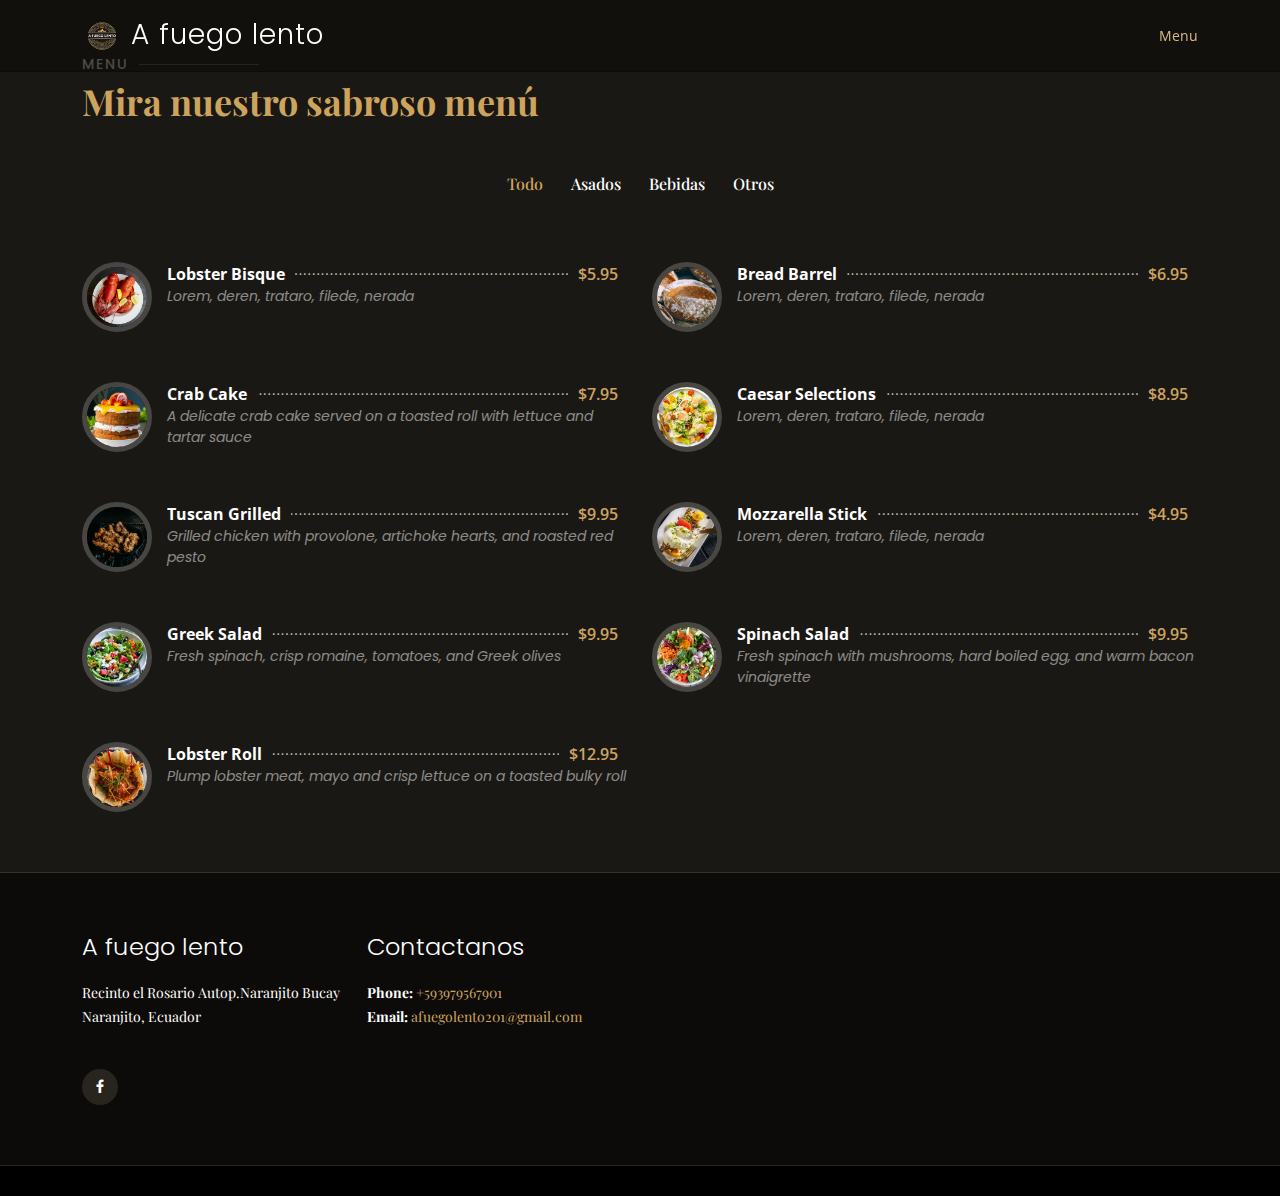
==== docs/index.html @ 2a399e33 "tilde en u" ====
<!DOCTYPE html>
<html lang="es">

<head>
  <meta charset="utf-8">
  <meta content="width=device-width, initial-scale=1.0" name="viewport">

  <title>A fuego lento</title>
  <meta content="" name="description">
  <meta content="" name="keywords">

  <!-- Favicons -->
  <link href="assets/img/favicon.png" rel="icon">
  <link href="assets/img/apple-touch-icon.png" rel="apple-touch-icon">

  <!-- Google Fonts -->
  <link href="https://fonts.googleapis.com/css?family=Open+Sans:300,300i,400,400i,600,600i,700,700i|Playfair+Display:ital,wght@0,400;0,500;0,600;0,700;1,400;1,500;1,600;1,700|Poppins:300,300i,400,400i,500,500i,600,600i,700,700i" rel="stylesheet">

  <!-- Vendor CSS Files -->
  <link href="assets/vendor/animate.css/animate.min.css" rel="stylesheet">
  <link href="assets/vendor/aos/aos.css" rel="stylesheet">
  <link href="assets/vendor/bootstrap/css/bootstrap.min.css" rel="stylesheet">
  <link href="assets/vendor/bootstrap-icons/bootstrap-icons.css" rel="stylesheet">
  <link href="assets/vendor/boxicons/css/boxicons.min.css" rel="stylesheet">
  <link href="assets/vendor/glightbox/css/glightbox.min.css" rel="stylesheet">
  <link href="assets/vendor/swiper/swiper-bundle.min.css" rel="stylesheet">

  <!-- Template Main CSS File -->
  <link href="assets/css/style.css" rel="stylesheet">
  <meta name="google" content="notranslate">

  <!-- =======================================================
  * Template Name: Restaurantly
  * Template URL: https://bootstrapmade.com/restaurantly-restaurant-template/
  * Updated: Mar 17 2024 with Bootstrap v5.3.3
  * Author: BootstrapMade.com
  * License: https://bootstrapmade.com/license/
  ======================================================== -->
</head>
<body>

  <!-- ======= Header ======= -->
  <header id="header" class="fixed-top d-flex align-items-cente">
    <div class="container-fluid container-xl d-flex align-items-center justify-content-lg-between">

      <h1 class="logo me-auto me-lg-0">
        <img src="assets/img/favicon.png" alt="...">
        <a href="javascript:;">A fuego lento</a>
      </h1>
      <!-- Uncomment below if you prefer to use an image logo -->
      <!-- <a href="index.html" class="logo me-auto me-lg-0"><img src="assets/img/logo.png" alt="" class="img-fluid"></a>-->

      <nav id="navbar" class="navbar order-last order-lg-0">
        <ul>
          <li><a class="nav-link scrollto" href="#menu">Menu</a></li>
        </ul>
        <i class="bi bi-list mobile-nav-toggle"></i>
      </nav><!-- .navbar -->
    </div>
  </header><!-- End Header -->


  <main id="main">
    <!-- ======= Menu Section ======= -->
    <section id="menu" class="menu section-bg">
      <div class="container" data-aos="fade-up">

        <div class="section-title">
          <h2>Menu</h2>
          <p>Mira nuestro sabroso menú</p>
        </div>

        <div class="row" data-aos="fade-up" data-aos-delay="100">
          <div class="col-lg-12 d-flex justify-content-center">
            <ul id="menu-flters">
              <li data-filter="*" class="filter-active">Todo</li>
              <li data-filter=".filter-starters">Asados</li>
              <li data-filter=".filter-salads">Bebidas</li>
              <li data-filter=".filter-specialty">Otros</li>
            </ul>
          </div>
        </div>
        <div class="row menu-container" data-aos="fade-up" data-aos-delay="200">
          <div class="col-lg-6 menu-item filter-starters">
            <img src="assets/img/menu/lobster-bisque.jpg" class="menu-img" alt="">
            <div class="menu-content">
              <a href="#">Lobster Bisque</a><span>$5.95</span>
            </div>
            <div class="menu-ingredients">
              Lorem, deren, trataro, filede, nerada
            </div>
          </div>
          <div class="col-lg-6 menu-item filter-specialty">
            <img src="assets/img/menu/bread-barrel.jpg" class="menu-img" alt="">
            <div class="menu-content">
              <a href="#">Bread Barrel</a><span>$6.95</span>
            </div>
            <div class="menu-ingredients">
              Lorem, deren, trataro, filede, nerada
            </div>
          </div>
          <div class="col-lg-6 menu-item filter-starters">
            <img src="assets/img/menu/cake.jpg" class="menu-img" alt="">
            <div class="menu-content">
              <a href="#">Crab Cake</a><span>$7.95</span>
            </div>
            <div class="menu-ingredients">
              A delicate crab cake served on a toasted roll with lettuce and tartar sauce
            </div>
          </div>
          <div class="col-lg-6 menu-item filter-salads">
            <img src="assets/img/menu/caesar.jpg" class="menu-img" alt="">
            <div class="menu-content">
              <a href="#">Caesar Selections</a><span>$8.95</span>
            </div>
            <div class="menu-ingredients">
              Lorem, deren, trataro, filede, nerada
            </div>
          </div>
          <div class="col-lg-6 menu-item filter-specialty">
            <img src="assets/img/menu/tuscan-grilled.jpg" class="menu-img" alt="">
            <div class="menu-content">
              <a href="#">Tuscan Grilled</a><span>$9.95</span>
            </div>
            <div class="menu-ingredients">
              Grilled chicken with provolone, artichoke hearts, and roasted red pesto
            </div>
          </div>
          <div class="col-lg-6 menu-item filter-starters">
            <img src="assets/img/menu/mozzarella.jpg" class="menu-img" alt="">
            <div class="menu-content">
              <a href="#">Mozzarella Stick</a><span>$4.95</span>
            </div>
            <div class="menu-ingredients">
              Lorem, deren, trataro, filede, nerada
            </div>
          </div>
          <div class="col-lg-6 menu-item filter-salads">
            <img src="assets/img/menu/greek-salad.jpg" class="menu-img" alt="">
            <div class="menu-content">
              <a href="#">Greek Salad</a><span>$9.95</span>
            </div>
            <div class="menu-ingredients">
              Fresh spinach, crisp romaine, tomatoes, and Greek olives
            </div>
          </div>
          <div class="col-lg-6 menu-item filter-salads">
            <img src="assets/img/menu/spinach-salad.jpg" class="menu-img" alt="">
            <div class="menu-content">
              <a href="#">Spinach Salad</a><span>$9.95</span>
            </div>
            <div class="menu-ingredients">
              Fresh spinach with mushrooms, hard boiled egg, and warm bacon vinaigrette
            </div>
          </div>
          <div class="col-lg-6 menu-item filter-specialty">
            <img src="assets/img/menu/lobster-roll.jpg" class="menu-img" alt="">
            <div class="menu-content">
              <a href="#">Lobster Roll</a><span>$12.95</span>
            </div>
            <div class="menu-ingredients">
              Plump lobster meat, mayo and crisp lettuce on a toasted bulky roll
            </div>
          </div>

        </div>

      </div>
    </section><!-- End Menu Section -->
  </main><!-- End #main -->

  <!-- ======= Footer ======= -->
  <footer id="footer">
    <div class="footer-top">
      <div class="container">
        <div class="row">
          <div class="col-lg-3 col-md-6">
            <div class="footer-info">
              <h3 style="text-transform: inherit!important;">A fuego lento</h3>
              <p>
                Recinto el Rosario Autop.Naranjito Bucay <br>
                Naranjito, Ecuador
                <br><br>
              </p>
              <div class="social-links mt-3">
                <a href="https://www.facebook.com/profile.php?id=61558694199733" class="facebook"><i class="bx bxl-facebook"></i></a>
              </div>
            </div>
          </div>
          <div class="col-lg-3 col-md-6">
            <div class="footer-info">
              <h3 style="text-transform: inherit!important;">Contactanos</h3>
              <p>
                <strong>Phone:</strong>
                <a href="https://wa.me/593979567901?text=Hola%2C%20deseo%20realizar%20un%20pedido">+593979567901</a><br>
                <strong>Email:</strong> <a href="mailto:afuegolento201@gmail.com?subject=Consulta&body=Hola%2C%20me%20gustar%C3%ADa%20realizar%20una%20consulta.">afuegolento201@gmail.com</a><br>
              </p>
            </div>
          </div>
        </div>
      </div>
    </div>

  </footer><!-- End Footer -->

  <div id="preloader"></div>
  <a href="#" class="back-to-top d-flex align-items-center justify-content-center"><i class="bi bi-arrow-up-short"></i></a>

  <!-- Vendor JS Files -->
  <script src="assets/vendor/aos/aos.js"></script>
  <script src="assets/vendor/bootstrap/js/bootstrap.bundle.min.js"></script>
  <script src="assets/vendor/glightbox/js/glightbox.min.js"></script>
  <script src="assets/vendor/isotope-layout/isotope.pkgd.min.js"></script>
  <script src="assets/vendor/swiper/swiper-bundle.min.js"></script>
  <script src="assets/vendor/php-email-form/validate.js"></script>

  <!-- Template Main JS File -->
  <script src="assets/js/main.js"></script>

</body>

</html>
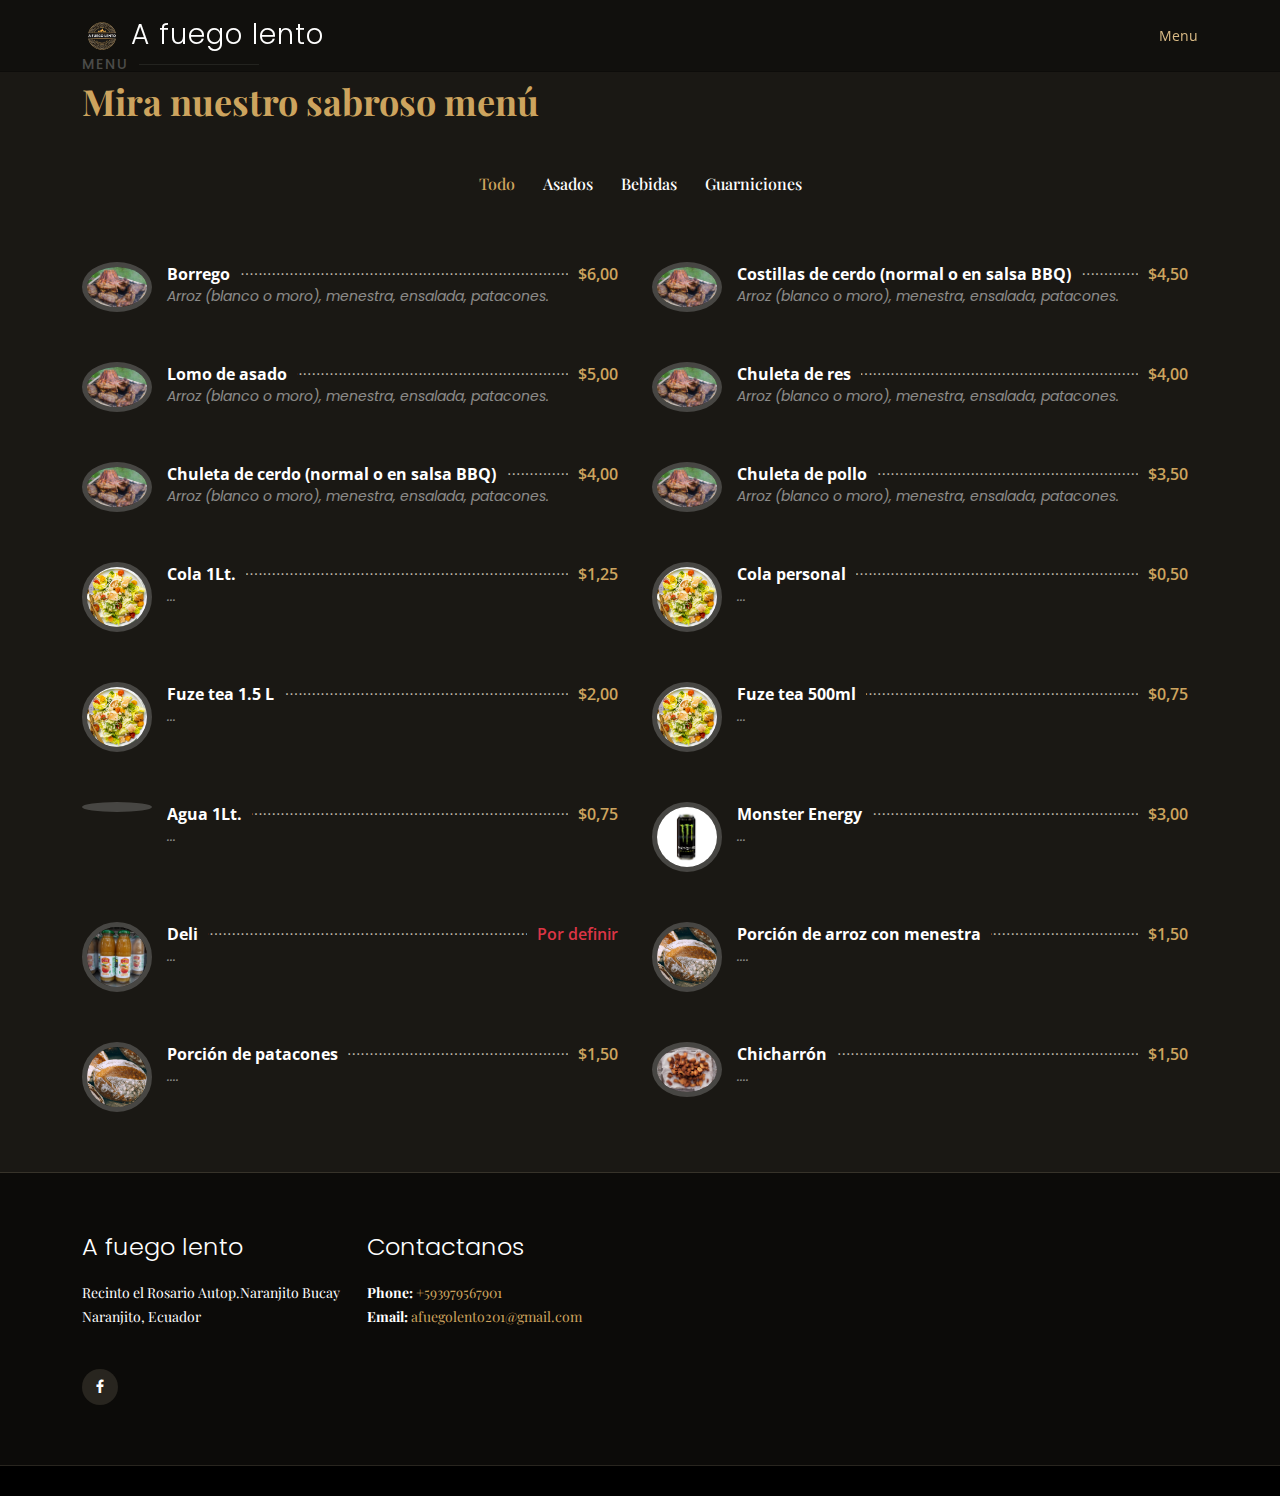
==== commit 652510f3: "actualizacion de menu" ====
--- a/docs/index.html
+++ b/docs/index.html
@@ -74,94 +74,129 @@
           <div class="col-lg-12 d-flex justify-content-center">
             <ul id="menu-flters">
               <li data-filter="*" class="filter-active">Todo</li>
-              <li data-filter=".filter-starters">Asados</li>
-              <li data-filter=".filter-salads">Bebidas</li>
-              <li data-filter=".filter-specialty">Otros</li>
+              <li data-filter=".filter-asados">Asados</li>
+              <li data-filter=".filter-bebidas">Bebidas</li>
+              <li data-filter=".filter-guarniciones">Guarniciones</li>
             </ul>
           </div>
         </div>
         <div class="row menu-container" data-aos="fade-up" data-aos-delay="200">
-          <div class="col-lg-6 menu-item filter-starters">
-            <img src="assets/img/menu/lobster-bisque.jpg" class="menu-img" alt="">
-            <div class="menu-content">
-              <a href="#">Lobster Bisque</a><span>$5.95</span>
-            </div>
-            <div class="menu-ingredients">
-              Lorem, deren, trataro, filede, nerada
-            </div>
-          </div>
-          <div class="col-lg-6 menu-item filter-specialty">
+          <div class="col-lg-6 menu-item filter-asados">
+            <img src="assets/img/own-menu/borrego.jpeg" class="menu-img" alt="">
+            <div class="menu-content">
+              <a href="#">Borrego</a><span>$6,00</span>
+            </div>
+            <div class="menu-ingredients">Arroz (blanco o moro), menestra, ensalada, patacones.</div>
+          </div>
+          <div class="col-lg-6 menu-item filter-asados">
+            <img src="assets/img/own-menu/borrego.jpeg" class="menu-img" alt="">
+            <div class="menu-content">
+              <a href="#">Costillas de cerdo (normal o en salsa BBQ)</a><span>$4,50</span>
+            </div>
+            <div class="menu-ingredients">Arroz (blanco o moro), menestra, ensalada, patacones.</div>
+          </div>
+          <div class="col-lg-6 menu-item filter-asados">
+            <img src="assets/img/own-menu/borrego.jpeg" class="menu-img" alt="">
+            <div class="menu-content">
+              <a href="#">Lomo de asado</a><span>$5,00</span>
+            </div>
+            <div class="menu-ingredients">Arroz (blanco o moro), menestra, ensalada, patacones.</div>
+          </div>
+          <div class="col-lg-6 menu-item filter-asados">
+            <img src="assets/img/own-menu/borrego.jpeg" class="menu-img" alt="">
+            <div class="menu-content">
+              <a href="#">Chuleta de res</a><span>$4,00</span>
+            </div>
+            <div class="menu-ingredients">Arroz (blanco o moro), menestra, ensalada, patacones.</div>
+          </div>
+          <div class="col-lg-6 menu-item filter-asados">
+            <img src="assets/img/own-menu/borrego.jpeg" class="menu-img" alt="">
+            <div class="menu-content">
+              <a href="#">Chuleta de cerdo (normal o en salsa BBQ)</a><span>$4,00</span>
+            </div>
+            <div class="menu-ingredients">Arroz (blanco o moro), menestra, ensalada, patacones.</div>
+          </div>
+          <div class="col-lg-6 menu-item filter-asados">
+            <img src="assets/img/own-menu/borrego.jpeg" class="menu-img" alt="">
+            <div class="menu-content">
+              <a href="#">Chuleta de pollo</a><span>$3,50</span>
+            </div>
+            <div class="menu-ingredients">Arroz (blanco o moro), menestra, ensalada, patacones.</div>
+          </div>
+
+
+          <div class="col-lg-6 menu-item filter-bebidas">
+            <img src="assets/img/menu/caesar.jpg" class="menu-img" alt="">
+            <div class="menu-content">
+              <a href="#">Cola 1Lt.</a><span>$1,25</span>
+            </div>
+            <div class="menu-ingredients">...</div>
+          </div>
+          <div class="col-lg-6 menu-item filter-bebidas">
+            <img src="assets/img/menu/caesar.jpg" class="menu-img" alt="">
+            <div class="menu-content">
+              <a href="#">Cola personal</a><span>$0,50</span>
+            </div>
+            <div class="menu-ingredients">...</div>
+          </div>
+          <div class="col-lg-6 menu-item filter-bebidas">
+            <img src="assets/img/menu/caesar.jpg" class="menu-img" alt="">
+            <div class="menu-content">
+              <a href="#">Fuze tea 1.5 L</a><span>$2,00</span>
+            </div>
+            <div class="menu-ingredients">...</div>
+          </div>
+          <div class="col-lg-6 menu-item filter-bebidas">
+            <img src="assets/img/menu/caesar.jpg" class="menu-img" alt="">
+            <div class="menu-content">
+              <a href="#">Fuze tea  500ml</a><span>$0,75</span>
+            </div>
+            <div class="menu-ingredients">...</div>
+          </div>
+          <div class="col-lg-6 menu-item filter-bebidas">
+            <img src="assets/img/own-menu/caesar.jpg" class="menu-img" alt="">
+            <div class="menu-content">
+              <a href="#">Agua 1Lt.</a><span>$0,75</span>
+            </div>
+            <div class="menu-ingredients">...</div>
+          </div>
+          <div class="col-lg-6 menu-item filter-bebidas">
+            <img src="assets/img/own-menu/monster.png" class="menu-img" alt="">
+            <div class="menu-content">
+              <a href="#">Monster Energy</a><span>$3,00</span>
+            </div>
+            <div class="menu-ingredients">...</div>
+          </div>
+          <div class="col-lg-6 menu-item filter-bebidas">
+            <img src="assets/img/own-menu/deli.png" class="menu-img" alt="">
+            <div class="menu-content">
+              <a href="#">Deli</a><span class="text-danger">Por definir</span>
+            </div>
+            <div class="menu-ingredients">...</div>
+          </div>
+
+          <div class="col-lg-6 menu-item filter-guarniciones">
             <img src="assets/img/menu/bread-barrel.jpg" class="menu-img" alt="">
             <div class="menu-content">
-              <a href="#">Bread Barrel</a><span>$6.95</span>
-            </div>
-            <div class="menu-ingredients">
-              Lorem, deren, trataro, filede, nerada
-            </div>
-          </div>
-          <div class="col-lg-6 menu-item filter-starters">
-            <img src="assets/img/menu/cake.jpg" class="menu-img" alt="">
-            <div class="menu-content">
-              <a href="#">Crab Cake</a><span>$7.95</span>
-            </div>
-            <div class="menu-ingredients">
-              A delicate crab cake served on a toasted roll with lettuce and tartar sauce
-            </div>
-          </div>
-          <div class="col-lg-6 menu-item filter-salads">
-            <img src="assets/img/menu/caesar.jpg" class="menu-img" alt="">
-            <div class="menu-content">
-              <a href="#">Caesar Selections</a><span>$8.95</span>
-            </div>
-            <div class="menu-ingredients">
-              Lorem, deren, trataro, filede, nerada
-            </div>
-          </div>
-          <div class="col-lg-6 menu-item filter-specialty">
-            <img src="assets/img/menu/tuscan-grilled.jpg" class="menu-img" alt="">
-            <div class="menu-content">
-              <a href="#">Tuscan Grilled</a><span>$9.95</span>
-            </div>
-            <div class="menu-ingredients">
-              Grilled chicken with provolone, artichoke hearts, and roasted red pesto
-            </div>
-          </div>
-          <div class="col-lg-6 menu-item filter-starters">
-            <img src="assets/img/menu/mozzarella.jpg" class="menu-img" alt="">
-            <div class="menu-content">
-              <a href="#">Mozzarella Stick</a><span>$4.95</span>
-            </div>
-            <div class="menu-ingredients">
-              Lorem, deren, trataro, filede, nerada
-            </div>
-          </div>
-          <div class="col-lg-6 menu-item filter-salads">
-            <img src="assets/img/menu/greek-salad.jpg" class="menu-img" alt="">
-            <div class="menu-content">
-              <a href="#">Greek Salad</a><span>$9.95</span>
-            </div>
-            <div class="menu-ingredients">
-              Fresh spinach, crisp romaine, tomatoes, and Greek olives
-            </div>
-          </div>
-          <div class="col-lg-6 menu-item filter-salads">
-            <img src="assets/img/menu/spinach-salad.jpg" class="menu-img" alt="">
-            <div class="menu-content">
-              <a href="#">Spinach Salad</a><span>$9.95</span>
-            </div>
-            <div class="menu-ingredients">
-              Fresh spinach with mushrooms, hard boiled egg, and warm bacon vinaigrette
-            </div>
-          </div>
-          <div class="col-lg-6 menu-item filter-specialty">
-            <img src="assets/img/menu/lobster-roll.jpg" class="menu-img" alt="">
-            <div class="menu-content">
-              <a href="#">Lobster Roll</a><span>$12.95</span>
-            </div>
-            <div class="menu-ingredients">
-              Plump lobster meat, mayo and crisp lettuce on a toasted bulky roll
-            </div>
-          </div>
+              <a href="#">Porción de arroz con menestra</a><span>$1,50</span>
+            </div>
+            <div class="menu-ingredients">....</div>
+          </div>
+          <div class="col-lg-6 menu-item filter-guarniciones">
+            <img src="assets/img/menu/bread-barrel.jpg" class="menu-img" alt="">
+            <div class="menu-content">
+              <a href="#">Porción de patacones</a><span>$1,50</span>
+            </div>
+            <div class="menu-ingredients">....</div>
+          </div>
+          <div class="col-lg-6 menu-item filter-guarniciones">
+            <img src="assets/img/own-menu/chicharron.jpg" class="menu-img" alt="">
+            <div class="menu-content">
+              <a href="#">Chicharrón</a><span>$1,50</span>
+            </div>
+            <div class="menu-ingredients">....</div>
+          </div>
+
 
         </div>
 
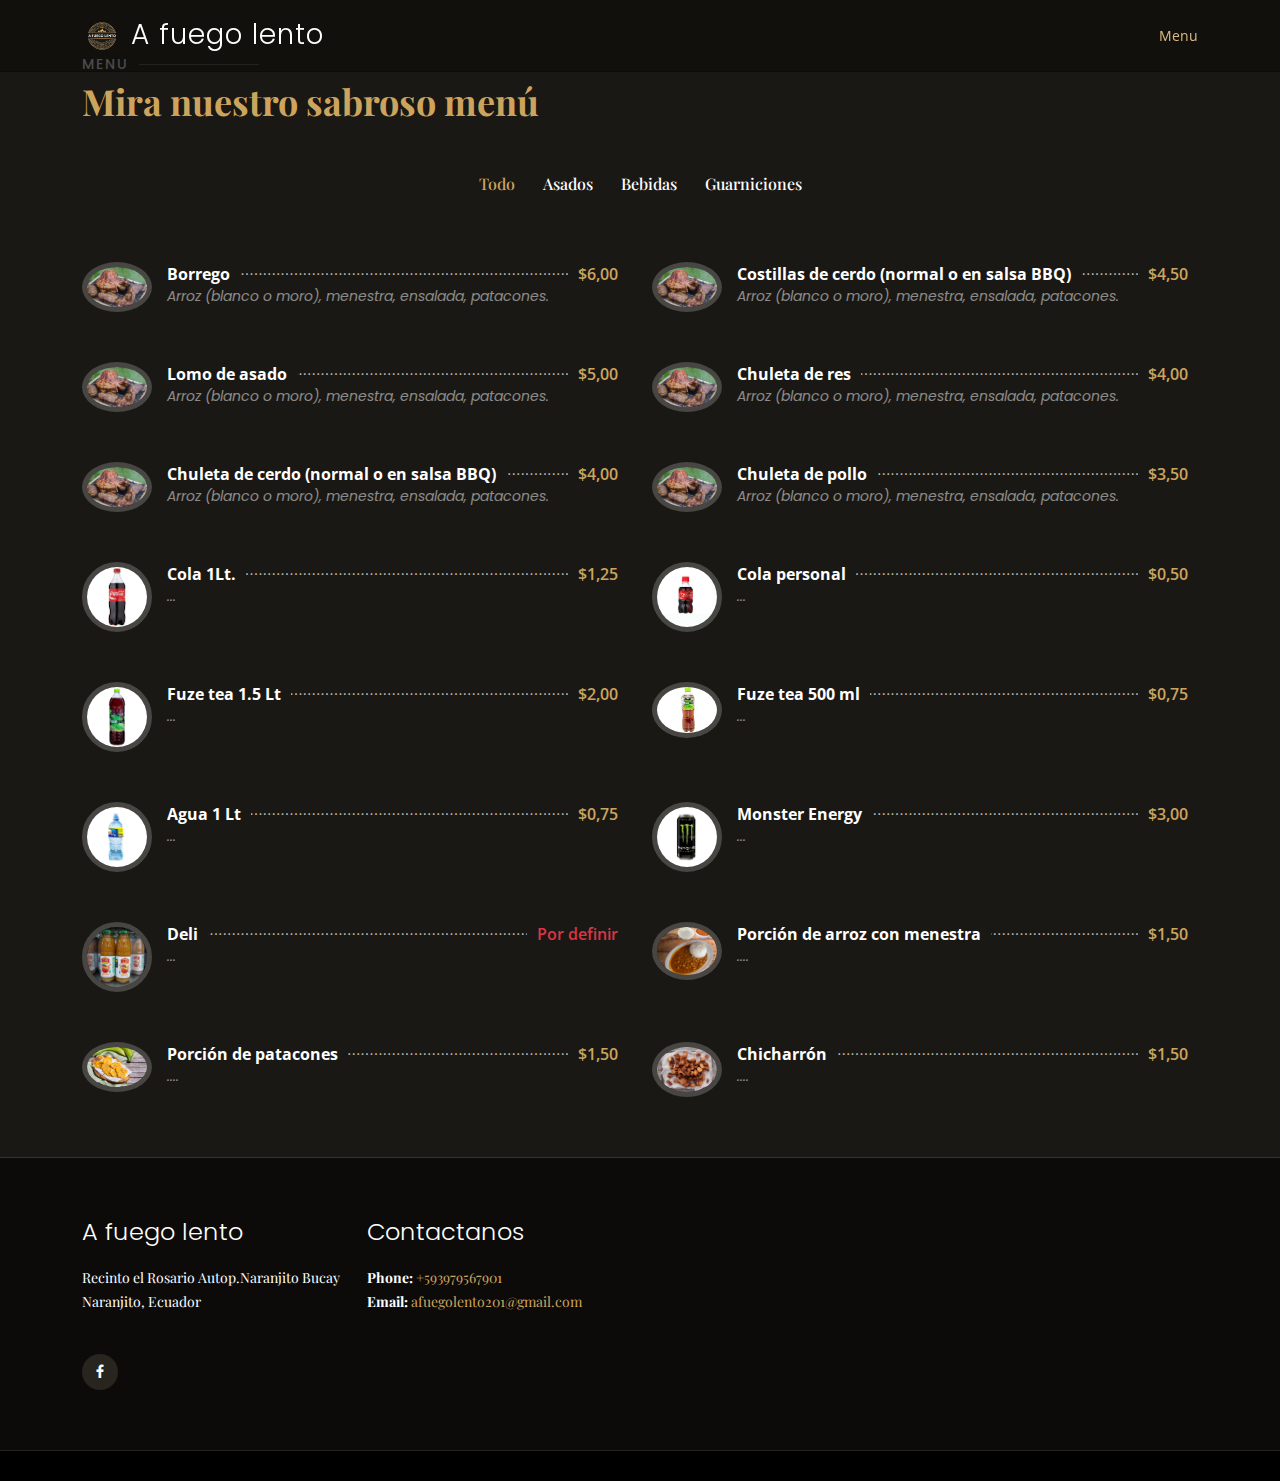
==== commit f5813f35: "new" ====
--- a/docs/index.html
+++ b/docs/index.html
@@ -124,39 +124,38 @@
             <div class="menu-ingredients">Arroz (blanco o moro), menestra, ensalada, patacones.</div>
           </div>
 
-
-          <div class="col-lg-6 menu-item filter-bebidas">
-            <img src="assets/img/menu/caesar.jpg" class="menu-img" alt="">
+          <div class="col-lg-6 menu-item filter-bebidas">
+            <img src="assets/img/own-menu/cola-1litro.jpg" class="menu-img" alt="">
             <div class="menu-content">
               <a href="#">Cola 1Lt.</a><span>$1,25</span>
             </div>
             <div class="menu-ingredients">...</div>
           </div>
           <div class="col-lg-6 menu-item filter-bebidas">
-            <img src="assets/img/menu/caesar.jpg" class="menu-img" alt="">
+            <img src="assets/img/own-menu/cola-personal.jpg" class="menu-img" alt="">
             <div class="menu-content">
               <a href="#">Cola personal</a><span>$0,50</span>
             </div>
             <div class="menu-ingredients">...</div>
           </div>
           <div class="col-lg-6 menu-item filter-bebidas">
-            <img src="assets/img/menu/caesar.jpg" class="menu-img" alt="">
-            <div class="menu-content">
-              <a href="#">Fuze tea 1.5 L</a><span>$2,00</span>
-            </div>
-            <div class="menu-ingredients">...</div>
-          </div>
-          <div class="col-lg-6 menu-item filter-bebidas">
-            <img src="assets/img/menu/caesar.jpg" class="menu-img" alt="">
-            <div class="menu-content">
-              <a href="#">Fuze tea  500ml</a><span>$0,75</span>
-            </div>
-            <div class="menu-ingredients">...</div>
-          </div>
-          <div class="col-lg-6 menu-item filter-bebidas">
-            <img src="assets/img/own-menu/caesar.jpg" class="menu-img" alt="">
-            <div class="menu-content">
-              <a href="#">Agua 1Lt.</a><span>$0,75</span>
+            <img src="assets/img/own-menu/fuze-tea-15.jpg" class="menu-img" alt="">
+            <div class="menu-content">
+              <a href="#">Fuze tea 1.5 Lt</a><span>$2,00</span>
+            </div>
+            <div class="menu-ingredients">...</div>
+          </div>
+          <div class="col-lg-6 menu-item filter-bebidas">
+            <img src="assets/img/own-menu/fuze-tea-500.jpg" class="menu-img" alt="">
+            <div class="menu-content">
+              <a href="#">Fuze tea  500 ml</a><span>$0,75</span>
+            </div>
+            <div class="menu-ingredients">...</div>
+          </div>
+          <div class="col-lg-6 menu-item filter-bebidas">
+            <img src="assets/img/own-menu/agua.jpg" class="menu-img" alt="">
+            <div class="menu-content">
+              <a href="#">Agua 1 Lt</a><span>$0,75</span>
             </div>
             <div class="menu-ingredients">...</div>
           </div>
@@ -176,14 +175,14 @@
           </div>
 
           <div class="col-lg-6 menu-item filter-guarniciones">
-            <img src="assets/img/menu/bread-barrel.jpg" class="menu-img" alt="">
+            <img src="assets/img/own-menu/arroz-menestra.png" class="menu-img" alt="">
             <div class="menu-content">
               <a href="#">Porción de arroz con menestra</a><span>$1,50</span>
             </div>
             <div class="menu-ingredients">....</div>
           </div>
           <div class="col-lg-6 menu-item filter-guarniciones">
-            <img src="assets/img/menu/bread-barrel.jpg" class="menu-img" alt="">
+            <img src="assets/img/own-menu/patacones.jpg" class="menu-img" alt="">
             <div class="menu-content">
               <a href="#">Porción de patacones</a><span>$1,50</span>
             </div>
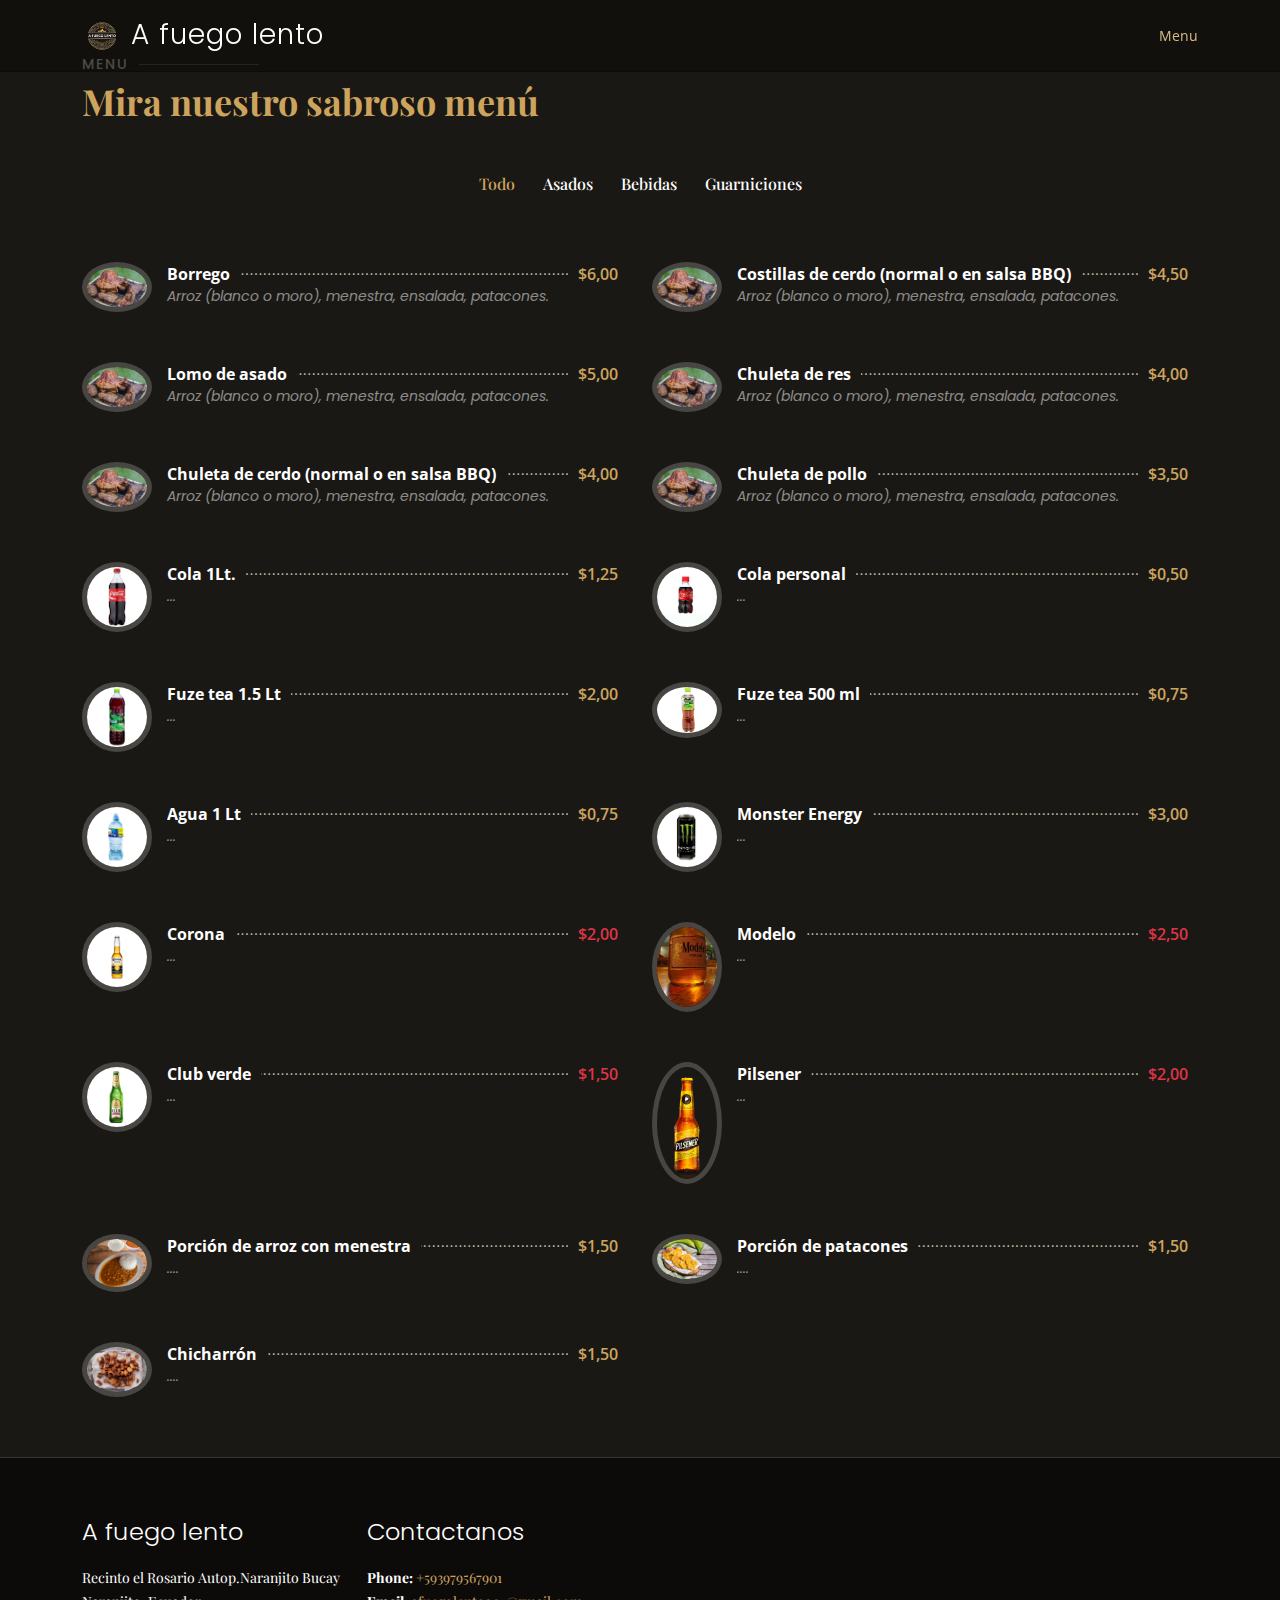
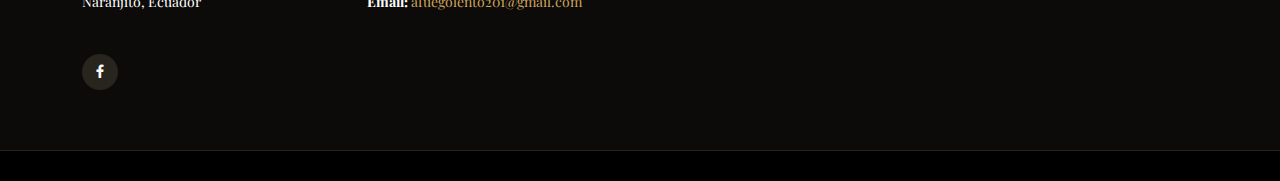
==== commit 22106982: "bebidas" ====
--- a/docs/index.html
+++ b/docs/index.html
@@ -80,6 +80,7 @@
             </ul>
           </div>
         </div>
+
         <div class="row menu-container" data-aos="fade-up" data-aos-delay="200">
           <div class="col-lg-6 menu-item filter-asados">
             <img src="assets/img/own-menu/borrego.jpeg" class="menu-img" alt="">
@@ -166,10 +167,32 @@
             </div>
             <div class="menu-ingredients">...</div>
           </div>
-          <div class="col-lg-6 menu-item filter-bebidas">
-            <img src="assets/img/own-menu/deli.png" class="menu-img" alt="">
-            <div class="menu-content">
-              <a href="#">Deli</a><span class="text-danger">Por definir</span>
+          <!-- bebidas alcoholicas -->
+          <div class="col-lg-6 menu-item filter-bebidas">
+            <img src="assets/img/own-menu/corona.jpg" class="menu-img" alt="Corona">
+            <div class="menu-content">
+              <a href="#">Corona</a><span class="text-danger">$2,00</span>
+            </div>
+            <div class="menu-ingredients">...</div>
+          </div>
+          <div class="col-lg-6 menu-item filter-bebidas">
+            <img src="assets/img/own-menu/modelo.jpg" class="menu-img" alt="Modelo">
+            <div class="menu-content">
+              <a href="#">Modelo</a><span class="text-danger">$2,50</span>
+            </div>
+            <div class="menu-ingredients">...</div>
+          </div>
+          <div class="col-lg-6 menu-item filter-bebidas">
+            <img src="assets/img/own-menu/club-verde.jpg" class="menu-img" alt="Club verde">
+            <div class="menu-content">
+              <a href="#">Club verde</a><span class="text-danger">$1,50</span>
+            </div>
+            <div class="menu-ingredients">...</div>
+          </div>
+          <div class="col-lg-6 menu-item filter-bebidas">
+            <img src="assets/img/own-menu/pilsener.png" class="menu-img" alt="Pilsener">
+            <div class="menu-content">
+              <a href="#">Pilsener</a><span class="text-danger">$2,00</span>
             </div>
             <div class="menu-ingredients">...</div>
           </div>
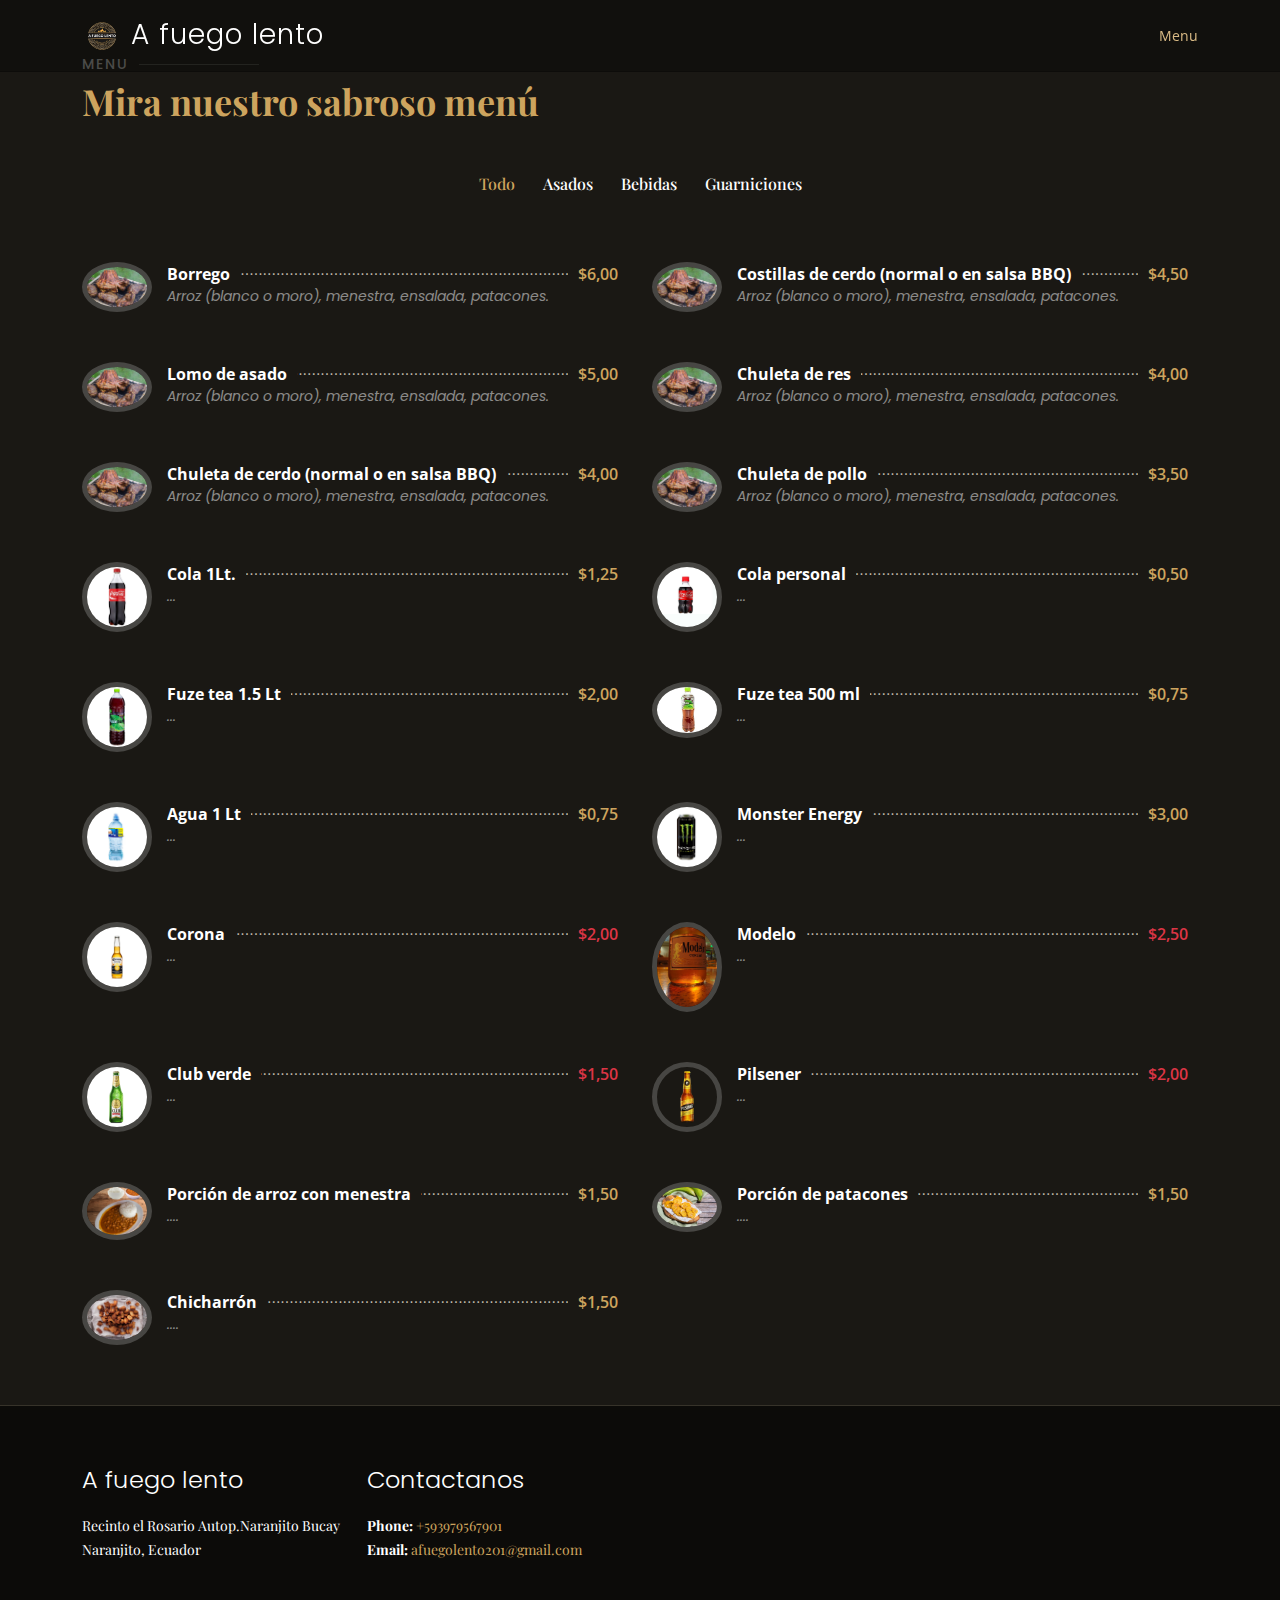
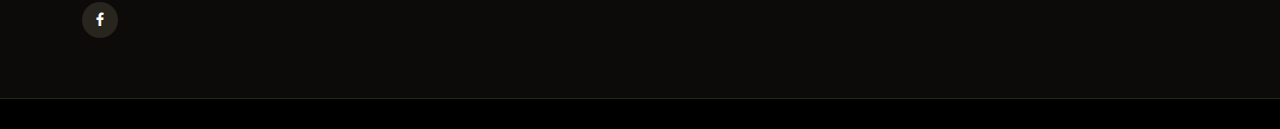
==== commit 47a914e0: "bebidas" ====
--- a/docs/index.html
+++ b/docs/index.html
@@ -190,7 +190,7 @@
             <div class="menu-ingredients">...</div>
           </div>
           <div class="col-lg-6 menu-item filter-bebidas">
-            <img src="assets/img/own-menu/pilsener.png" class="menu-img" alt="Pilsener">
+            <img src="assets/img/own-menu/pilsener2.png" class="menu-img" alt="Pilsener">
             <div class="menu-content">
               <a href="#">Pilsener</a><span class="text-danger">$2,00</span>
             </div>
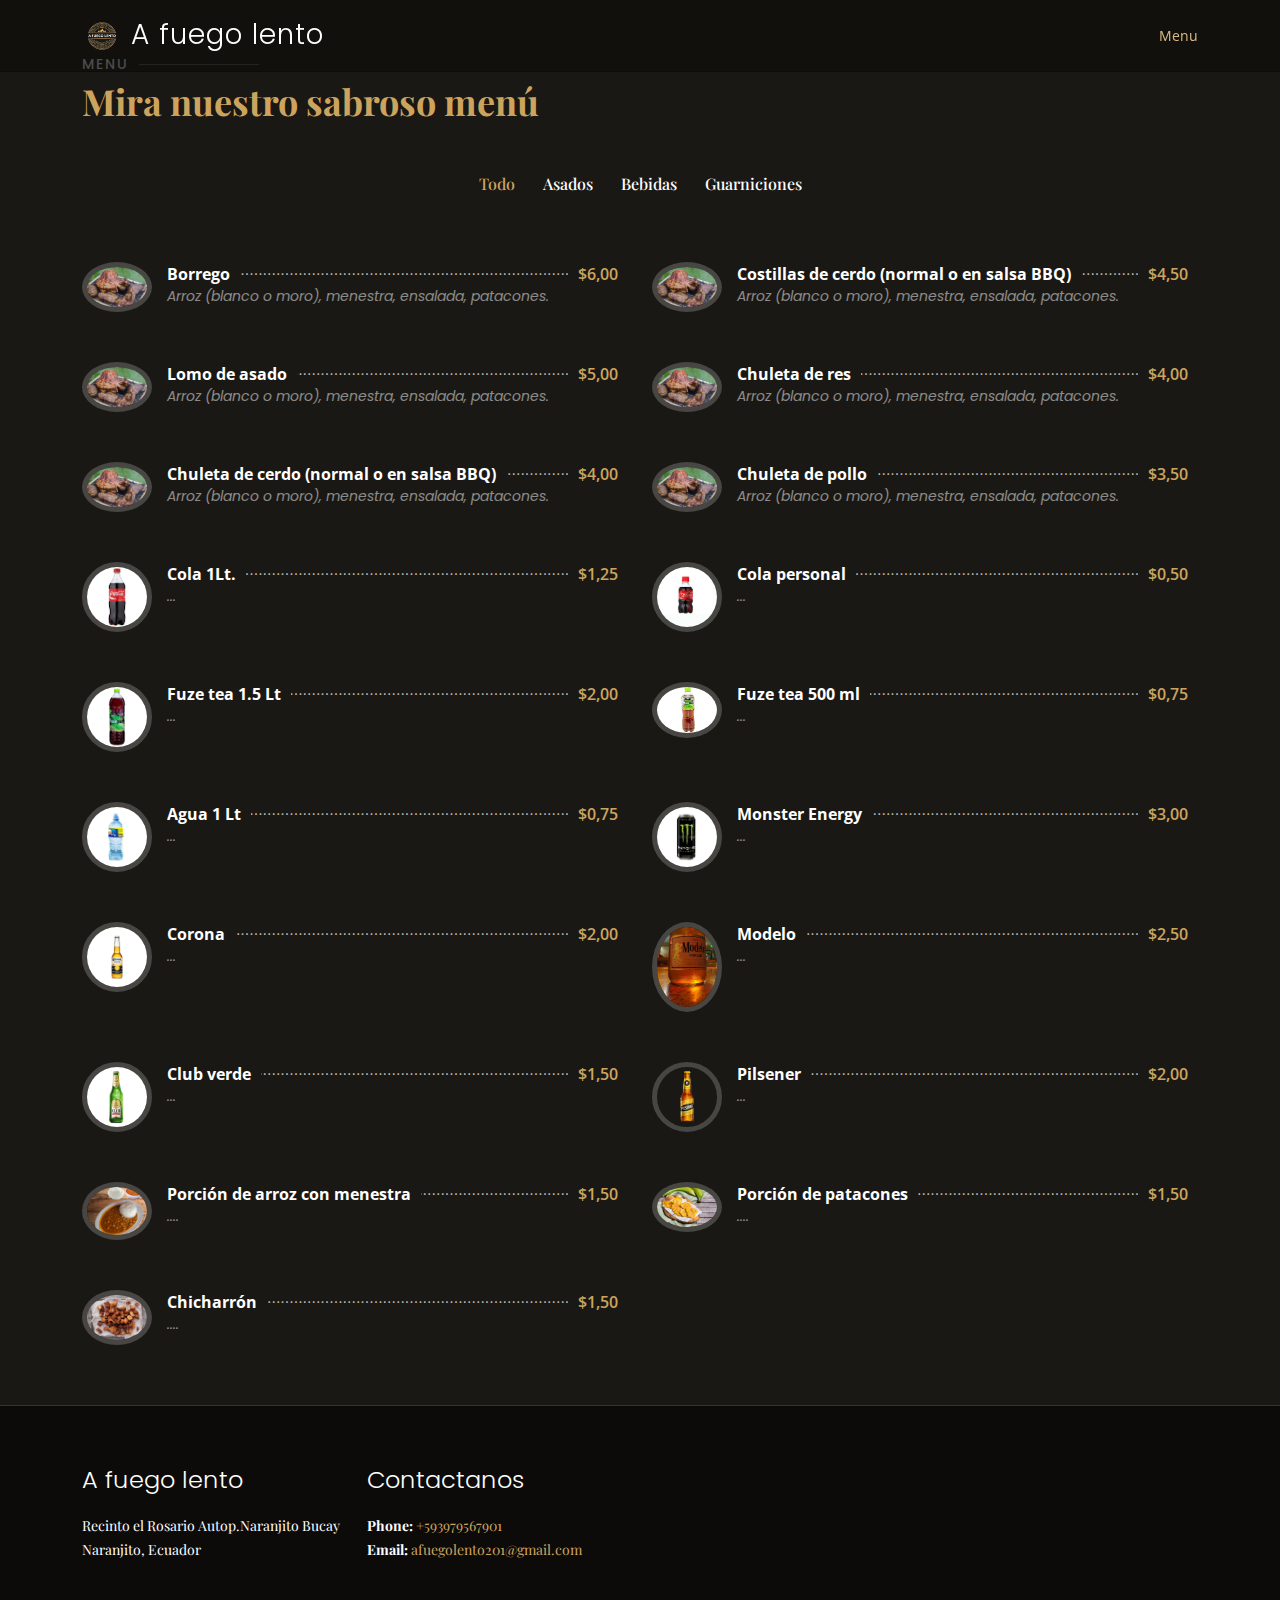
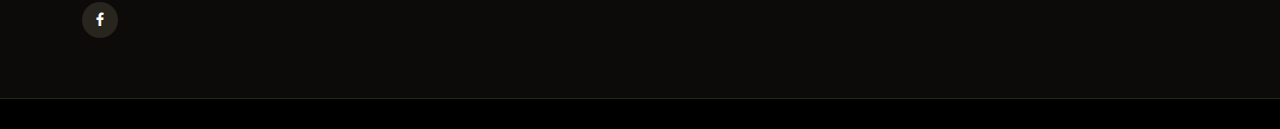
==== commit ceec79af: "bebidas" ====
--- a/docs/index.html
+++ b/docs/index.html
@@ -171,28 +171,28 @@
           <div class="col-lg-6 menu-item filter-bebidas">
             <img src="assets/img/own-menu/corona.jpg" class="menu-img" alt="Corona">
             <div class="menu-content">
-              <a href="#">Corona</a><span class="text-danger">$2,00</span>
+              <a href="#">Corona</a><span class="">$2,00</span>
             </div>
             <div class="menu-ingredients">...</div>
           </div>
           <div class="col-lg-6 menu-item filter-bebidas">
             <img src="assets/img/own-menu/modelo.jpg" class="menu-img" alt="Modelo">
             <div class="menu-content">
-              <a href="#">Modelo</a><span class="text-danger">$2,50</span>
+              <a href="#">Modelo</a><span class="">$2,50</span>
             </div>
             <div class="menu-ingredients">...</div>
           </div>
           <div class="col-lg-6 menu-item filter-bebidas">
             <img src="assets/img/own-menu/club-verde.jpg" class="menu-img" alt="Club verde">
             <div class="menu-content">
-              <a href="#">Club verde</a><span class="text-danger">$1,50</span>
+              <a href="#">Club verde</a><span class="">$1,50</span>
             </div>
             <div class="menu-ingredients">...</div>
           </div>
           <div class="col-lg-6 menu-item filter-bebidas">
             <img src="assets/img/own-menu/pilsener2.png" class="menu-img" alt="Pilsener">
             <div class="menu-content">
-              <a href="#">Pilsener</a><span class="text-danger">$2,00</span>
+              <a href="#">Pilsener</a><span class="">$2,00</span>
             </div>
             <div class="menu-ingredients">...</div>
           </div>
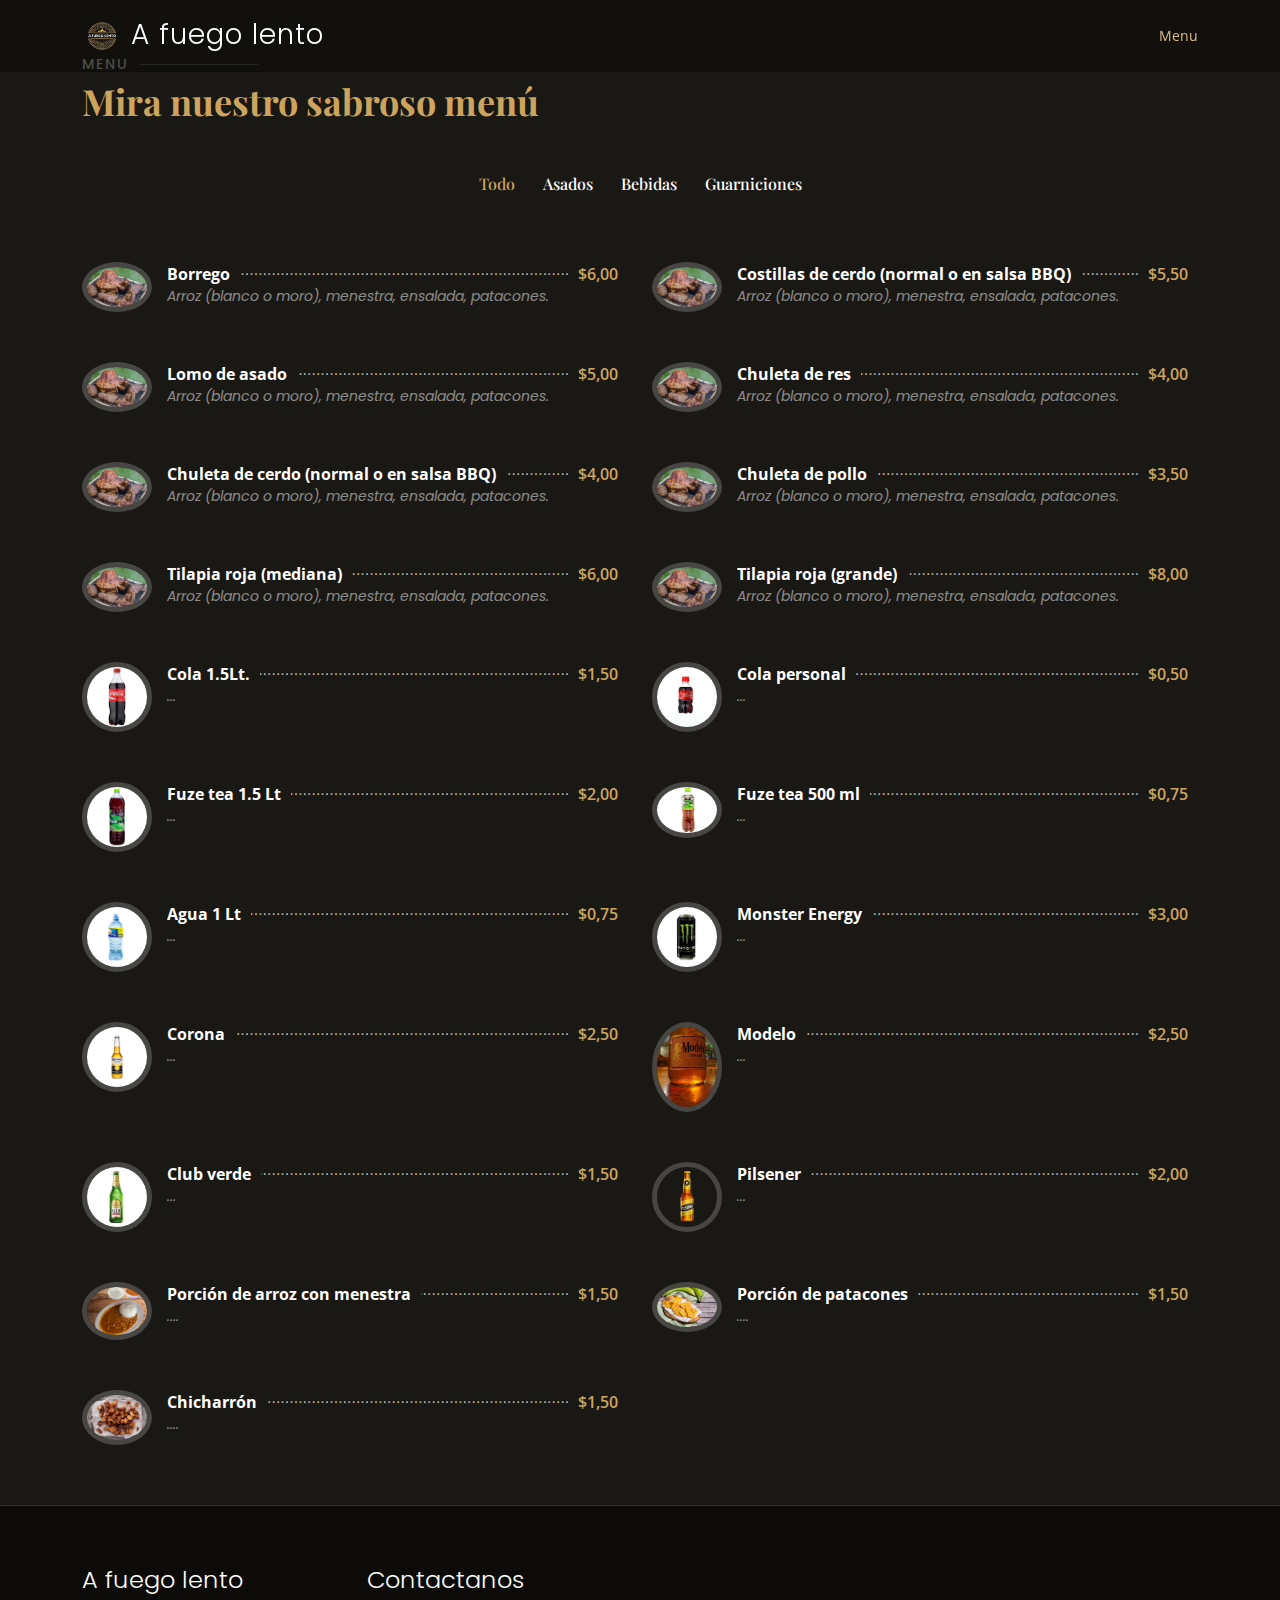
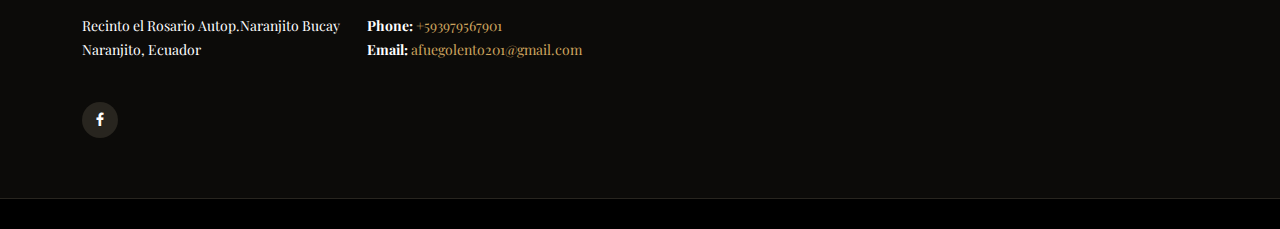
==== commit 1fe62702: "actualiza precios y add tilapia" ====
--- a/docs/index.html
+++ b/docs/index.html
@@ -92,7 +92,7 @@
           <div class="col-lg-6 menu-item filter-asados">
             <img src="assets/img/own-menu/borrego.jpeg" class="menu-img" alt="">
             <div class="menu-content">
-              <a href="#">Costillas de cerdo (normal o en salsa BBQ)</a><span>$4,50</span>
+              <a href="#">Costillas de cerdo (normal o en salsa BBQ)</a><span>$5,50</span>
             </div>
             <div class="menu-ingredients">Arroz (blanco o moro), menestra, ensalada, patacones.</div>
           </div>
@@ -124,11 +124,25 @@
             </div>
             <div class="menu-ingredients">Arroz (blanco o moro), menestra, ensalada, patacones.</div>
           </div>
+          <div class="col-lg-6 menu-item filter-asados">
+            <img src="assets/img/own-menu/borrego.jpeg" class="menu-img" alt="">
+            <div class="menu-content">
+              <a href="#">Tilapia roja (mediana) </a><span>$6,00</span>
+            </div>
+            <div class="menu-ingredients">Arroz (blanco o moro), menestra, ensalada, patacones.</div>
+          </div>
+          <div class="col-lg-6 menu-item filter-asados">
+            <img src="assets/img/own-menu/borrego.jpeg" class="menu-img" alt="">
+            <div class="menu-content">
+              <a href="#">Tilapia roja (grande) </a><span>$8,00</span>
+            </div>
+            <div class="menu-ingredients">Arroz (blanco o moro), menestra, ensalada, patacones.</div>
+          </div>
 
           <div class="col-lg-6 menu-item filter-bebidas">
             <img src="assets/img/own-menu/cola-1litro.jpg" class="menu-img" alt="">
             <div class="menu-content">
-              <a href="#">Cola 1Lt.</a><span>$1,25</span>
+              <a href="#">Cola 1.5Lt.</a><span>$1,50</span>
             </div>
             <div class="menu-ingredients">...</div>
           </div>
@@ -171,7 +185,7 @@
           <div class="col-lg-6 menu-item filter-bebidas">
             <img src="assets/img/own-menu/corona.jpg" class="menu-img" alt="Corona">
             <div class="menu-content">
-              <a href="#">Corona</a><span class="">$2,00</span>
+              <a href="#">Corona</a><span class="">$2,50</span>
             </div>
             <div class="menu-ingredients">...</div>
           </div>
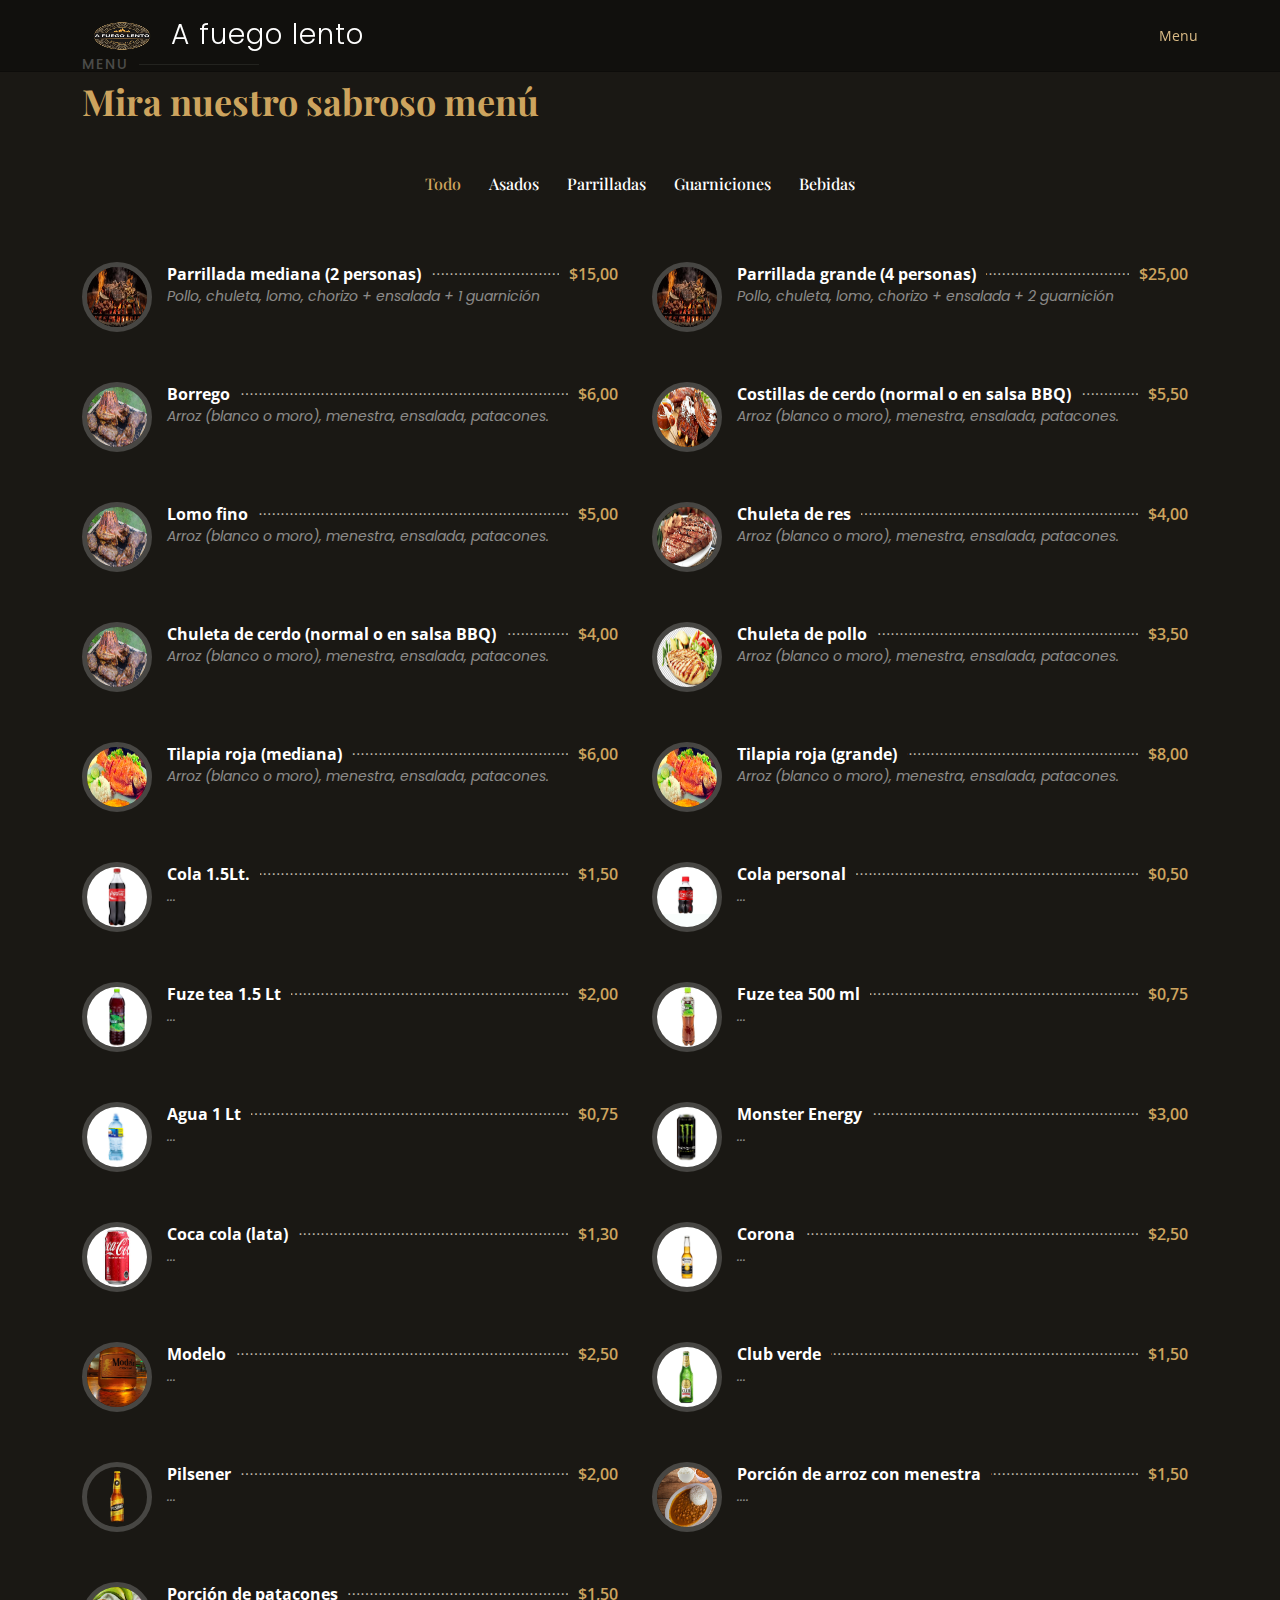
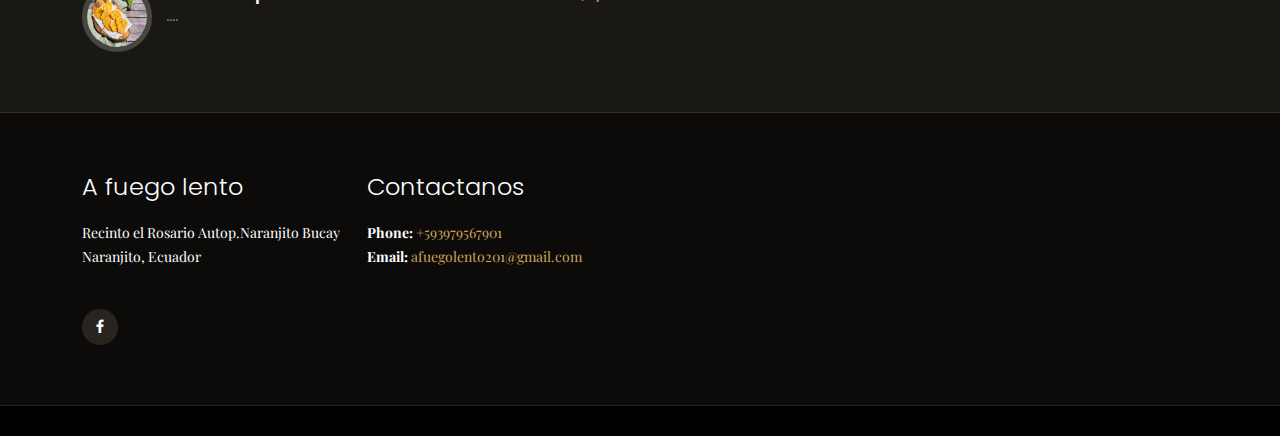
==== commit e420cf3f: "actualiza precios y add tilapia" ====
--- a/docs/index.html
+++ b/docs/index.html
@@ -36,6 +36,12 @@
   * Author: BootstrapMade.com
   * License: https://bootstrapmade.com/license/
   ======================================================== -->
+  <style>
+    img {
+      width: 80px;
+      height: 70px;
+    }
+  </style>
 </head>
 <body>
 
@@ -75,13 +81,35 @@
             <ul id="menu-flters">
               <li data-filter="*" class="filter-active">Todo</li>
               <li data-filter=".filter-asados">Asados</li>
+              <li data-filter=".filter-parrilladas">Parrilladas</li>
+              <li data-filter=".filter-guarniciones">Guarniciones</li>
               <li data-filter=".filter-bebidas">Bebidas</li>
-              <li data-filter=".filter-guarniciones">Guarniciones</li>
             </ul>
           </div>
         </div>
 
         <div class="row menu-container" data-aos="fade-up" data-aos-delay="200">
+
+            <div class="col-lg-6 menu-item filter-parrilladas">
+                <img src="assets/img/own-menu/parrillada.jpeg" class="menu-img" alt="">
+                <div class="menu-content">
+                    <a href="#">Parrillada mediana (2 personas)</a><span>$15,00</span>
+                </div>
+                <div class="menu-ingredients">
+                    Pollo, chuleta, lomo, chorizo + ensalada + 1 guarnición
+                </div>
+            </div>
+            <div class="col-lg-6 menu-item filter-parrilladas">
+                <img src="assets/img/own-menu/parrillada.jpeg" class="menu-img" alt="">
+                <div class="menu-content">
+                  <a href="#">Parrillada grande (4 personas)</a><span>$25,00</span>
+                </div>
+                <div class="menu-ingredients">
+                    Pollo, chuleta, lomo, chorizo + ensalada + 2 guarnición
+                </div>
+            </div>
+
+
           <div class="col-lg-6 menu-item filter-asados">
             <img src="assets/img/own-menu/borrego.jpeg" class="menu-img" alt="">
             <div class="menu-content">
@@ -90,49 +118,49 @@
             <div class="menu-ingredients">Arroz (blanco o moro), menestra, ensalada, patacones.</div>
           </div>
           <div class="col-lg-6 menu-item filter-asados">
+            <img src="assets/img/own-menu/costilla.jpg" class="menu-img" alt="">
+            <div class="menu-content">
+              <a href="#">Costillas de cerdo (normal o en salsa BBQ)</a><span>$5,50</span>
+            </div>
+            <div class="menu-ingredients">Arroz (blanco o moro), menestra, ensalada, patacones.</div>
+          </div>
+          <div class="col-lg-6 menu-item filter-asados">
             <img src="assets/img/own-menu/borrego.jpeg" class="menu-img" alt="">
             <div class="menu-content">
-              <a href="#">Costillas de cerdo (normal o en salsa BBQ)</a><span>$5,50</span>
+              <a href="#">Lomo fino</a><span>$5,00</span>
+            </div>
+            <div class="menu-ingredients">Arroz (blanco o moro), menestra, ensalada, patacones.</div>
+          </div>
+          <div class="col-lg-6 menu-item filter-asados">
+            <img src="assets/img/own-menu/chuleta-res.jpg" class="menu-img" alt="">
+            <div class="menu-content">
+              <a href="#">Chuleta de res</a><span>$4,00</span>
             </div>
             <div class="menu-ingredients">Arroz (blanco o moro), menestra, ensalada, patacones.</div>
           </div>
           <div class="col-lg-6 menu-item filter-asados">
             <img src="assets/img/own-menu/borrego.jpeg" class="menu-img" alt="">
             <div class="menu-content">
-              <a href="#">Lomo de asado</a><span>$5,00</span>
-            </div>
-            <div class="menu-ingredients">Arroz (blanco o moro), menestra, ensalada, patacones.</div>
-          </div>
-          <div class="col-lg-6 menu-item filter-asados">
-            <img src="assets/img/own-menu/borrego.jpeg" class="menu-img" alt="">
-            <div class="menu-content">
-              <a href="#">Chuleta de res</a><span>$4,00</span>
-            </div>
-            <div class="menu-ingredients">Arroz (blanco o moro), menestra, ensalada, patacones.</div>
-          </div>
-          <div class="col-lg-6 menu-item filter-asados">
-            <img src="assets/img/own-menu/borrego.jpeg" class="menu-img" alt="">
-            <div class="menu-content">
               <a href="#">Chuleta de cerdo (normal o en salsa BBQ)</a><span>$4,00</span>
             </div>
             <div class="menu-ingredients">Arroz (blanco o moro), menestra, ensalada, patacones.</div>
           </div>
           <div class="col-lg-6 menu-item filter-asados">
-            <img src="assets/img/own-menu/borrego.jpeg" class="menu-img" alt="">
+            <img src="assets/img/own-menu/chuleta-pollo.png" class="menu-img" alt="">
             <div class="menu-content">
               <a href="#">Chuleta de pollo</a><span>$3,50</span>
             </div>
             <div class="menu-ingredients">Arroz (blanco o moro), menestra, ensalada, patacones.</div>
           </div>
           <div class="col-lg-6 menu-item filter-asados">
-            <img src="assets/img/own-menu/borrego.jpeg" class="menu-img" alt="">
+            <img src="assets/img/own-menu/tilapia.jpg" class="menu-img" alt="">
             <div class="menu-content">
               <a href="#">Tilapia roja (mediana) </a><span>$6,00</span>
             </div>
             <div class="menu-ingredients">Arroz (blanco o moro), menestra, ensalada, patacones.</div>
           </div>
           <div class="col-lg-6 menu-item filter-asados">
-            <img src="assets/img/own-menu/borrego.jpeg" class="menu-img" alt="">
+            <img src="assets/img/own-menu/tilapia.jpg" class="menu-img" alt="">
             <div class="menu-content">
               <a href="#">Tilapia roja (grande) </a><span>$8,00</span>
             </div>
@@ -178,6 +206,13 @@
             <img src="assets/img/own-menu/monster.png" class="menu-img" alt="">
             <div class="menu-content">
               <a href="#">Monster Energy</a><span>$3,00</span>
+            </div>
+            <div class="menu-ingredients">...</div>
+          </div>
+          <div class="col-lg-6 menu-item filter-bebidas">
+            <img src="assets/img/own-menu/colalata.jpg" class="menu-img" alt="">
+            <div class="menu-content">
+              <a href="#">Coca cola (lata)</a><span>$1,30</span>
             </div>
             <div class="menu-ingredients">...</div>
           </div>
@@ -225,13 +260,13 @@
             </div>
             <div class="menu-ingredients">....</div>
           </div>
-          <div class="col-lg-6 menu-item filter-guarniciones">
-            <img src="assets/img/own-menu/chicharron.jpg" class="menu-img" alt="">
-            <div class="menu-content">
-              <a href="#">Chicharrón</a><span>$1,50</span>
-            </div>
-            <div class="menu-ingredients">....</div>
-          </div>
+<!--          <div class="col-lg-6 menu-item filter-guarniciones">-->
+<!--            <img src="assets/img/own-menu/chicharron.jpg" class="menu-img" alt="">-->
+<!--            <div class="menu-content">-->
+<!--              <a href="#">Chicharrón</a><span>$1,50</span>-->
+<!--            </div>-->
+<!--            <div class="menu-ingredients">....</div>-->
+<!--          </div>-->
 
 
         </div>
